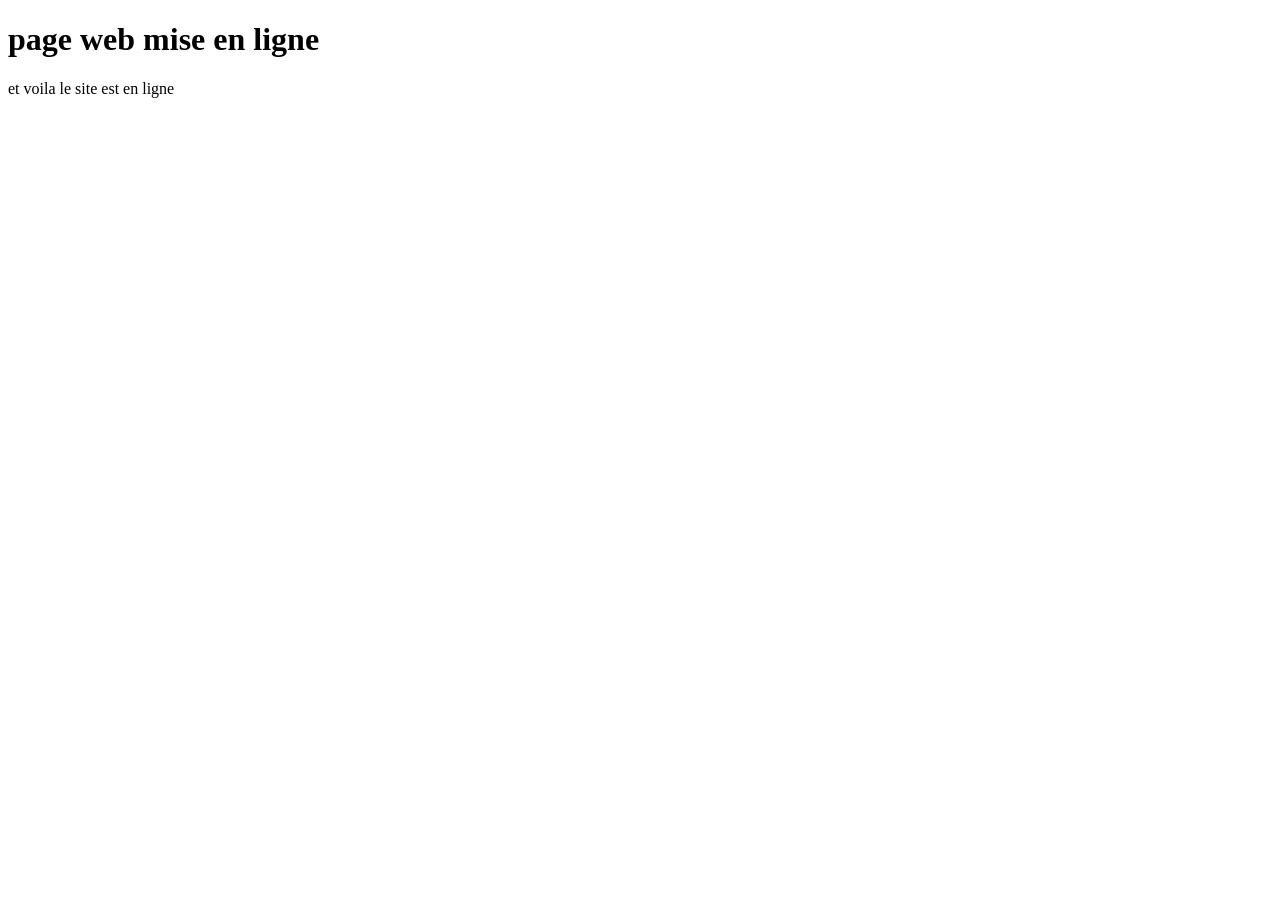
==== index.html @ 2dd30153 "premier site en ligne" ====
<!DOCTYPE html>
<html lang="en">
<head>
    <meta charset="UTF-8">
    <meta http-equiv="X-UA-Compatible" content="IE=edge">
    <meta name="viewport" content="width=device-width, initial-scale=1.0">
    <title>Mise en ligne</title>
</head>
<body>
    <h1>page web mise en ligne</h1>
<p> et voila le site est en ligne </p>










</body>
</html>
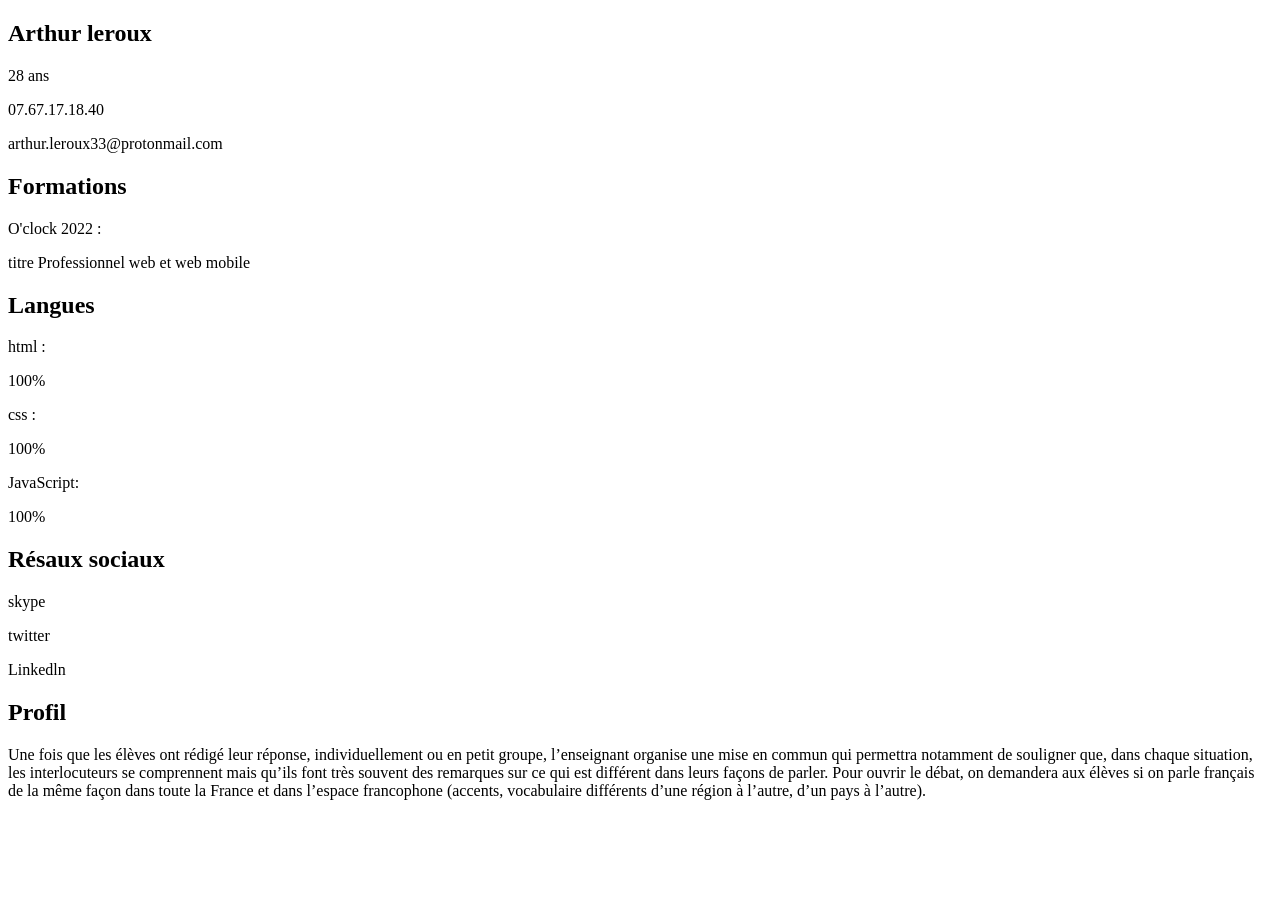
==== commit f8edc432: "CV" ====
--- a/index.html
+++ b/index.html
@@ -1,14 +1,91 @@
 <!DOCTYPE html>
 <html lang="en">
+
 <head>
     <meta charset="UTF-8">
     <meta http-equiv="X-UA-Compatible" content="IE=edge">
     <meta name="viewport" content="width=device-width, initial-scale=1.0">
-    <title>Mise en ligne</title>
+    <link rel="stylesheet" href="../Arthur-Leroux.github.io/css/reset.css">
+    <link rel="stylesheet" href="../Arthur-Leroux.github.io/css/styles.css">
+    <link rel="preconnect" href="https://fonts.googleapis.com">
+    <link rel="preconnect" href="https://fonts.gstatic.com" crossorigin>
+    <link href="https://fonts.googleapis.com/css2?family=Fredoka&display=swap" rel="stylesheet">
+    <title>Cv</title>
 </head>
+
 <body>
-    <h1>page web mise en ligne</h1>
-<p> et voila le site est en ligne </p>
+    <div class="container">
+        <div class="container__left">
+            <section class="container__left-informations">
+                <div class="container__left-first">
+                    <h1>Arthur leroux</h1>
+                </div>
+
+                <p>28 ans</p>
+                <p>07.67.17.18.40</p>
+                <p>arthur.leroux33@protonmail.com</p>
+
+            </section>
+            <section class="container__left-informations">
+                <div class="container__left-title">
+                    <h2>Formations</h2>
+                </div>
+                <div class="container__left-paragraphe">
+                    <div class="container__left-paragrage1">
+                        <p>O'clock 2022 :</p>
+                        <p> titre Professionnel web et web mobile</p>
+                    </div>
+                </div>
+            </section>
+            <section class="container__left-informations">
+                <div class="container__left-title">
+                    <h2>Langues</h2>
+                </div>
+                <div class="container__left-paragraphe">
+
+                    <div class="container__left-paragrage1">
+                        <p>html :</p>
+                        <p> 100%</p>
+                    </div>
+                    <div class="container__left-paragrage1">
+                        <p>css : </p>
+                        <p>100%</p>
+                    </div>
+                    <div class="container__left-paragrage1">
+                        <p>JavaScript:</p>
+                        <p>100%</p>
+                    </div>
+
+
+                </div>
+            </section>
+            <section class="container__left-informations">
+                <div class="container__left-title">
+                    <h2>Résaux sociaux</h2>
+                </div>
+                <p>skype</p>
+                <p>twitter</p>
+                <p>Linkedln</p>
+
+            </section>
+        </div>
+        <div class="container__right">
+            <section class="container__right-information">
+                <div class="container__right-title">
+                    <h2>Profil</h2>
+                </div>
+                <div class="container__right-paragraphe">
+                    <p>Une fois que les élèves ont rédigé leur réponse, individuellement ou en petit groupe,
+                        l’enseignant organise une mise en commun qui permettra notamment de souligner que, dans
+                        chaque situation, les interlocuteurs se comprennent mais qu’ils font très souvent des
+                        remarques sur ce qui est différent dans leurs façons de parler. Pour ouvrir le débat, on
+                        demandera aux élèves si on parle français de la même façon dans toute la France et dans
+                        l’espace francophone (accents, vocabulaire différents d’une région à l’autre, d’un pays à
+                        l’autre).</p>
+                </div>
+
+            </section>
+        </div>
 
 
 
@@ -19,5 +96,59 @@
 
 
 
+
+
+
+
+
+
+
+    </div>
+
 </body>
-</html>+
+</html>
+
+
+
+
+<!-- <div class="container-left">
+        <div class="left">
+            <div class="informations">
+                France, Galgon
+                0767171840
+                arthur.leroux33@protonmail.com
+            </div>
+            <div class="formation">
+                <div class="title">
+                    <h2>Formations</h2>
+                </div>
+                <div class="mise">
+                    <div class="formation-annee">
+                        2022: Formation O'clock
+                    </div>
+                    <div class="info">
+                        Titre Professionnel de Développeur Web et Web Mobile
+                    </div>
+
+                </div>
+                <div class="langues">
+                    <div class="title">
+                        <h2>Langues</h2>
+                    </div>
+                    <div class="pro">
+                        <div class="pad">HTML: 100%</div>
+                        <div class="pad">css: 100%</div>
+                        <div class="pad">Java Script: 100%</div>
+                    </div>
+                </div>
+
+            </div>
+
+        </div>
+
+
+
+
+
+    </div>-->
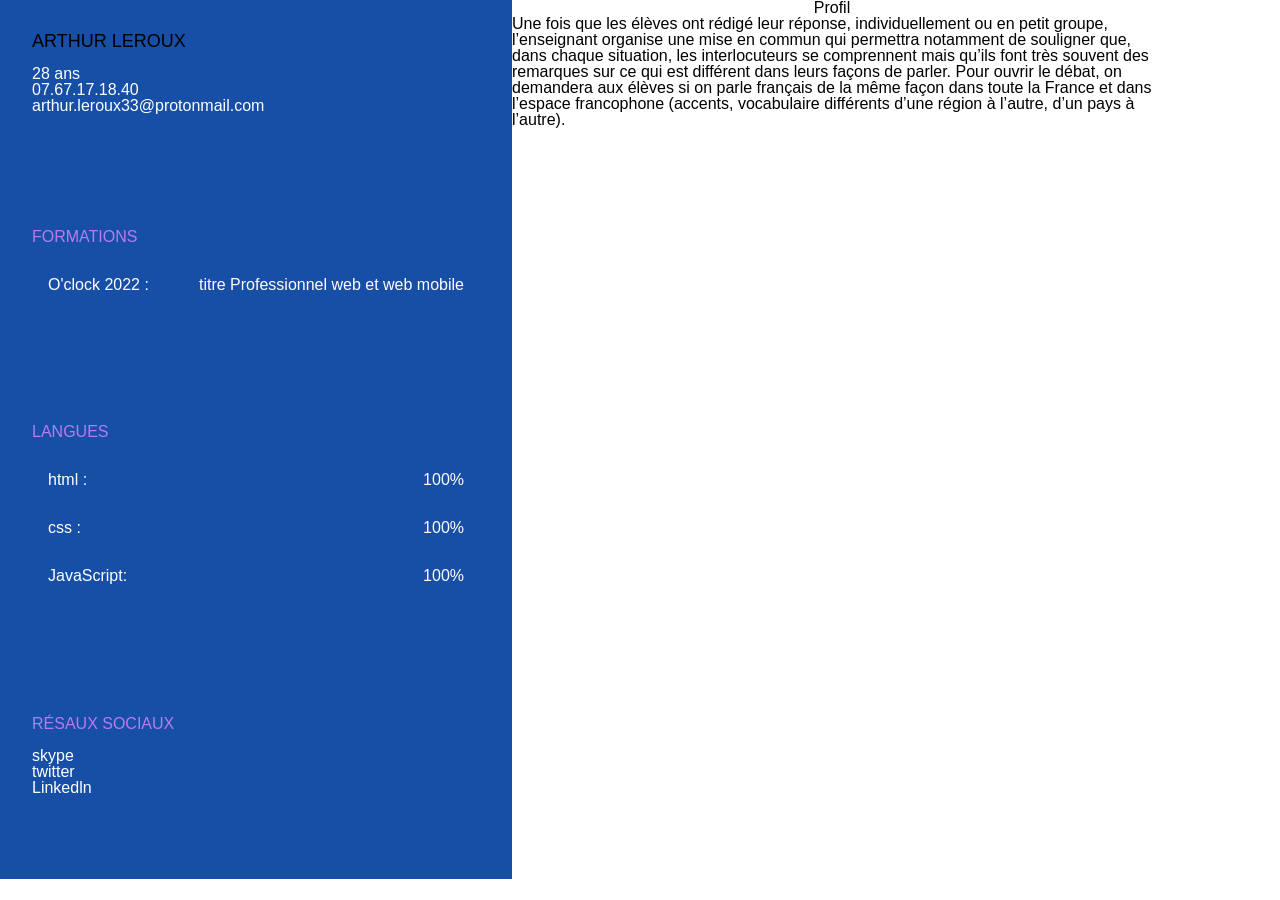
==== commit 2ea4f961: "cv2" ====
--- a/index.html
+++ b/index.html
@@ -5,8 +5,8 @@
     <meta charset="UTF-8">
     <meta http-equiv="X-UA-Compatible" content="IE=edge">
     <meta name="viewport" content="width=device-width, initial-scale=1.0">
-    <link rel="stylesheet" href="../Arthur-Leroux.github.io/css/reset.css">
-    <link rel="stylesheet" href="../Arthur-Leroux.github.io/css/styles.css">
+    <link rel="stylesheet" href="css/reset.css">
+    <link rel="stylesheet" href="css/styles.css">
     <link rel="preconnect" href="https://fonts.googleapis.com">
     <link rel="preconnect" href="https://fonts.gstatic.com" crossorigin>
     <link href="https://fonts.googleapis.com/css2?family=Fredoka&display=swap" rel="stylesheet">
--- a/css/styles.css
+++ b/css/styles.css
@@ -0,0 +1,166 @@
+body {
+	font-family: 'Fredoka', sans-serif;
+
+}
+
+.container {
+	display: flex;
+	flex-direction: row;
+	width: 100%;
+	flex-wrap: wrap;
+}
+
+.container__left {
+	display: flex;
+	flex-direction: column;
+	width: 40%;
+	background-color: #174ea6;
+	color: white;
+
+}
+
+.container__left-informations {
+	display: flex;
+	flex-direction: column;
+	padding: 2rem;
+	margin-bottom: 10%;
+	justify-content: space-between;
+
+}
+
+.container__left-title {
+	text-transform: uppercase;
+	color: rgb(183, 124, 238);
+	padding-bottom: 1rem;
+
+}
+
+.container__left-first {
+	text-transform: uppercase;
+	color: black;
+	padding-bottom: 1rem;
+	font-size: large;
+}
+
+.container__left-paragraphe {
+	display: flex;
+	flex-direction: column;
+	width: 100%;
+	justify-content: space-around;
+
+}
+
+.container__left-paragrage1 {
+	display: flex;
+	justify-content: space-between;
+	padding: 1rem;
+}
+
+.container__right {
+	display: flex;
+	flex-direction: column;
+	width: 50%;
+}
+
+.container__right-information {
+	display: flex;
+	flex-direction: column;
+	width: 100%;
+
+}
+
+.container__right-title {
+	display: flex;
+	justify-content: center;
+
+}
+
+
+
+
+
+
+
+/*BODY
+body{
+	font-family: 'Fredoka', sans-serif; ;
+}
+
+.container-left {
+	display: flex;
+	flex-direction: column;
+	justify-content: space-between;
+
+
+}
+
+.left {
+	display: flex;
+	flex-direction: column;
+	background-color: #174ea6;
+	color: white;
+	justify-content: flex-start;
+	padding-bottom: 100%;
+	align-items: flex-start;
+	width: 40%;
+
+}
+
+.informations {
+	display: flex;
+	flex-direction: column;
+	width: 30%;
+	margin: 5% 4%;
+	;
+}
+
+.formation {
+	display: flex;
+	flex-direction: column;
+	padding: 1rem;
+	align-items: flex-start;
+	justify-content: space-between;
+	width: 90%;
+}
+
+.title {
+	display: flex;
+	flex-direction: column;
+	align-items: flex-start;
+	justify-content: center;
+	padding: 10%;
+	color: rgb(183, 124, 238);
+	text-transform: uppercase;
+	font-weight: bold;
+
+}
+
+.formation-annee {
+	display: flex;
+	align-items: flex-start;
+
+}
+
+.mise {
+	display: flex;
+
+	justify-content: space-between;
+	height: auto;
+	width: 100%;
+}
+
+.langues {
+	display: flex;
+	flex-direction: column;
+	justify-content: space-between;
+	width: 50%;
+}
+.pro{
+	display: flex;
+	flex-direction: column;
+	width: 100%;
+	
+}
+.pad{
+	padding:0.5rem;
+}*/
